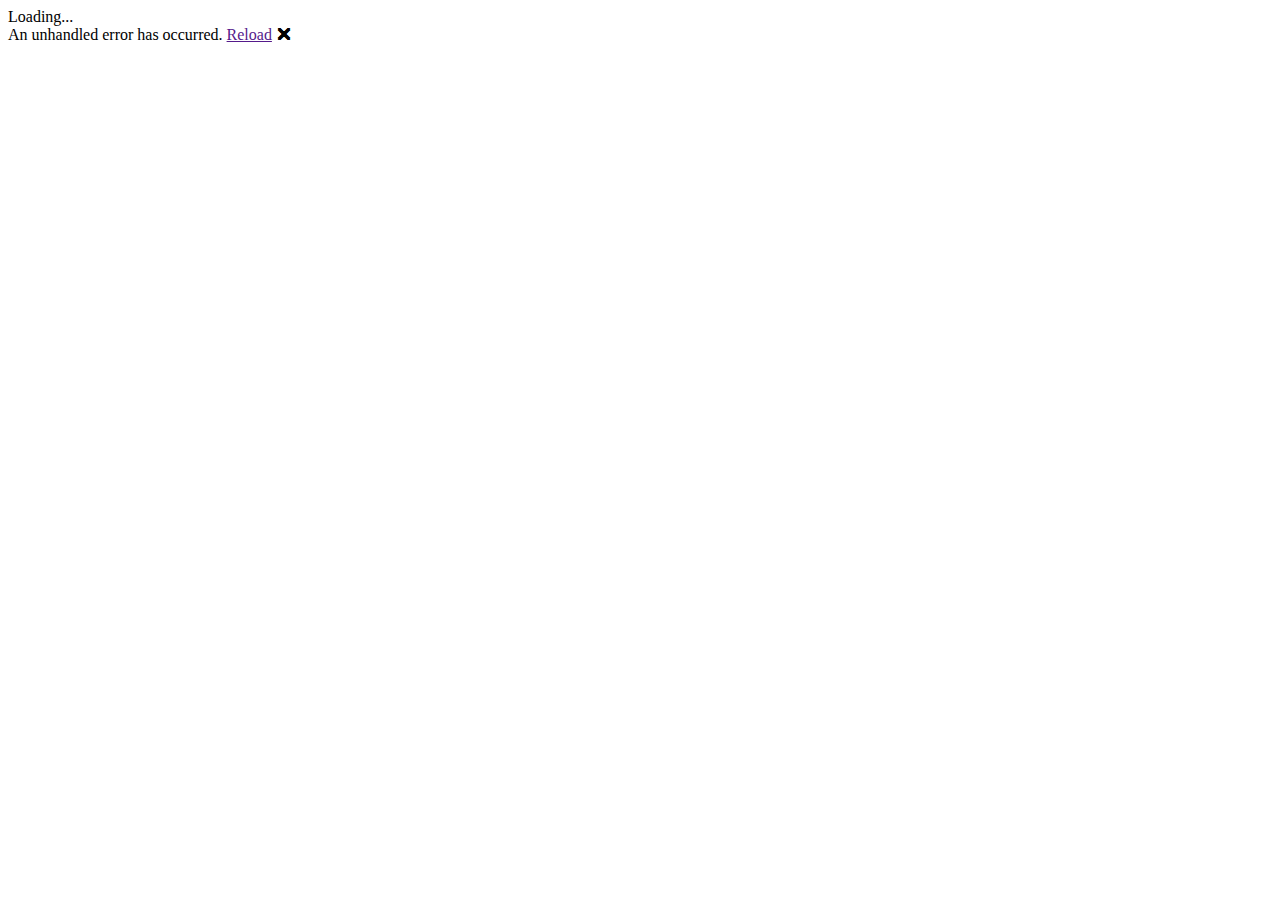
==== index.html @ 3e4ef0d0 "Deploying to gh-pages from  @ ba27b7d07ac1fe0da8a5fcae0c5ec7c4fe1a44c2 🚀" ====
<!DOCTYPE html>
<html>

<head>
    <meta charset="utf-8" />
    <meta name="viewport" content="width=device-width, initial-scale=1.0, maximum-scale=1.0, user-scalable=no" />
    <title>BlazorPwa</title>
    <base href="/BlazorPwa/" />
    <link href="css/bootstrap/bootstrap.min.css" rel="stylesheet" />
    <link href="css/app.css" rel="stylesheet" />
    <link href="BlazorPwa.styles.css" rel="stylesheet" />
    <link href="manifest.json" rel="manifest" />
    <link rel="apple-touch-icon" sizes="512x512" href="icon-512.png" />
</head>

<body>
    <div id="app">Loading...</div>

    <div id="blazor-error-ui">
        An unhandled error has occurred.
        <a href="" class="reload">Reload</a>
        <a class="dismiss">🗙</a>
    </div>
    <script src="_framework/blazor.webassembly.js"></script>
    <script>navigator.serviceWorker.register('service-worker.js');</script>
</body>

</html>
---- css/app.css ----
﻿@import url('open-iconic/font/css/open-iconic-bootstrap.min.css');

html, body {
    font-family: 'Helvetica Neue', Helvetica, Arial, sans-serif;
}

a, .btn-link {
    color: #0366d6;
}

.btn-primary {
    color: #fff;
    background-color: #1b6ec2;
    border-color: #1861ac;
}

.content {
    padding-top: 1.1rem;
}

.valid.modified:not([type=checkbox]) {
    outline: 1px solid #26b050;
}

.invalid {
    outline: 1px solid red;
}

.validation-message {
    color: red;
}

#blazor-error-ui {
    background: lightyellow;
    bottom: 0;
    box-shadow: 0 -1px 2px rgba(0, 0, 0, 0.2);
    display: none;
    left: 0;
    padding: 0.6rem 1.25rem 0.7rem 1.25rem;
    position: fixed;
    width: 100%;
    z-index: 1000;
}

    #blazor-error-ui .dismiss {
        cursor: pointer;
        position: absolute;
        right: 0.75rem;
        top: 0.5rem;
    }
---- BlazorPwa.styles.css ----
/* /Shared/MainLayout.razor.rz.scp.css */
.page[b-vr6xdksc2j] {
    position: relative;
    display: flex;
    flex-direction: column;
}

.main[b-vr6xdksc2j] {
    flex: 1;
}

.sidebar[b-vr6xdksc2j] {
    background-image: linear-gradient(180deg, rgb(5, 39, 103) 0%, #3a0647 70%);
}

.top-row[b-vr6xdksc2j] {
    background-color: #f7f7f7;
    border-bottom: 1px solid #d6d5d5;
    justify-content: flex-end;
    height: 3.5rem;
    display: flex;
    align-items: center;
}

    .top-row[b-vr6xdksc2j]  a, .top-row .btn-link[b-vr6xdksc2j] {
        white-space: nowrap;
        margin-left: 1.5rem;
    }

    .top-row a:first-child[b-vr6xdksc2j] {
        overflow: hidden;
        text-overflow: ellipsis;
    }

@media (max-width: 640.98px) {
    .top-row:not(.auth)[b-vr6xdksc2j] {
        display: none;
    }

    .top-row.auth[b-vr6xdksc2j] {
        justify-content: space-between;
    }

    .top-row a[b-vr6xdksc2j], .top-row .btn-link[b-vr6xdksc2j] {
        margin-left: 0;
    }
}

@media (min-width: 641px) {
    .page[b-vr6xdksc2j] {
        flex-direction: row;
    }

    .sidebar[b-vr6xdksc2j] {
        width: 250px;
        height: 100vh;
        position: sticky;
        top: 0;
    }

    .top-row[b-vr6xdksc2j] {
        position: sticky;
        top: 0;
        z-index: 1;
    }

    .main > div[b-vr6xdksc2j] {
        padding-left: 2rem !important;
        padding-right: 1.5rem !important;
    }
}
/* /Shared/NavMenu.razor.rz.scp.css */
.navbar-toggler[b-0y5d8w8uwb] {
    background-color: rgba(255, 255, 255, 0.1);
}

.top-row[b-0y5d8w8uwb] {
    height: 3.5rem;
    background-color: rgba(0,0,0,0.4);
}

.navbar-brand[b-0y5d8w8uwb] {
    font-size: 1.1rem;
}

.oi[b-0y5d8w8uwb] {
    width: 2rem;
    font-size: 1.1rem;
    vertical-align: text-top;
    top: -2px;
}

.nav-item[b-0y5d8w8uwb] {
    font-size: 0.9rem;
    padding-bottom: 0.5rem;
}

    .nav-item:first-of-type[b-0y5d8w8uwb] {
        padding-top: 1rem;
    }

    .nav-item:last-of-type[b-0y5d8w8uwb] {
        padding-bottom: 1rem;
    }

    .nav-item[b-0y5d8w8uwb]  a {
        color: #d7d7d7;
        border-radius: 4px;
        height: 3rem;
        display: flex;
        align-items: center;
        line-height: 3rem;
    }

.nav-item[b-0y5d8w8uwb]  a.active {
    background-color: rgba(255,255,255,0.25);
    color: white;
}

.nav-item[b-0y5d8w8uwb]  a:hover {
    background-color: rgba(255,255,255,0.1);
    color: white;
}

@media (min-width: 641px) {
    .navbar-toggler[b-0y5d8w8uwb] {
        display: none;
    }

    .collapse[b-0y5d8w8uwb] {
        /* Never collapse the sidebar for wide screens */
        display: block;
    }
}
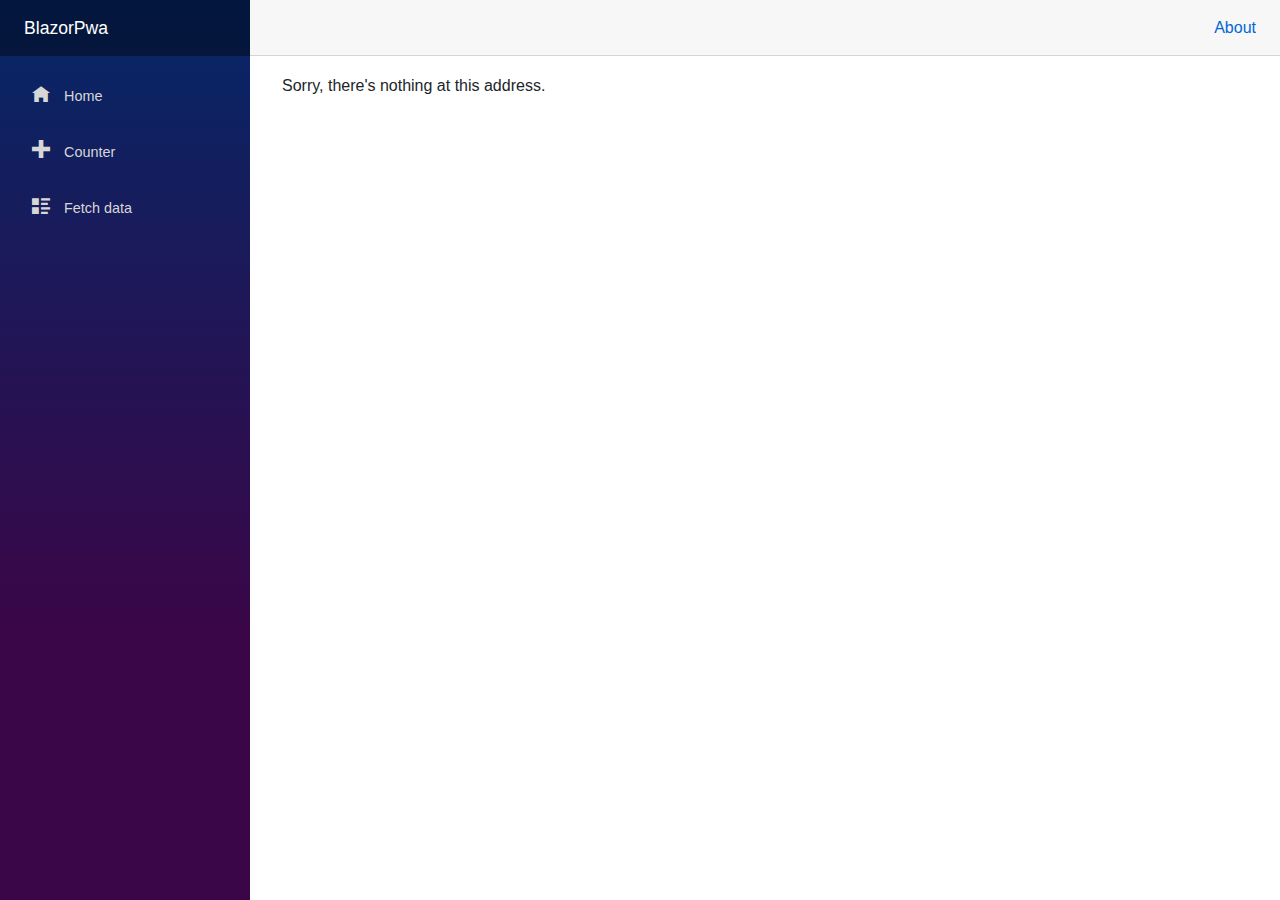
==== commit 32b11838: "Deploying to gh-pages from  @ 7db97275e887fa68b7c07e10dd26d0a07a14e2bf 🚀" ====
--- a/index.html
+++ b/index.html
@@ -1,11 +1,11 @@
-<!DOCTYPE html>
+﻿<!DOCTYPE html>
 <html>
 
 <head>
     <meta charset="utf-8" />
     <meta name="viewport" content="width=device-width, initial-scale=1.0, maximum-scale=1.0, user-scalable=no" />
     <title>BlazorPwa</title>
-    <base href="/BlazorPwa/" />
+    <base href="/BlazorPwa" />
     <link href="css/bootstrap/bootstrap.min.css" rel="stylesheet" />
     <link href="css/app.css" rel="stylesheet" />
     <link href="BlazorPwa.styles.css" rel="stylesheet" />
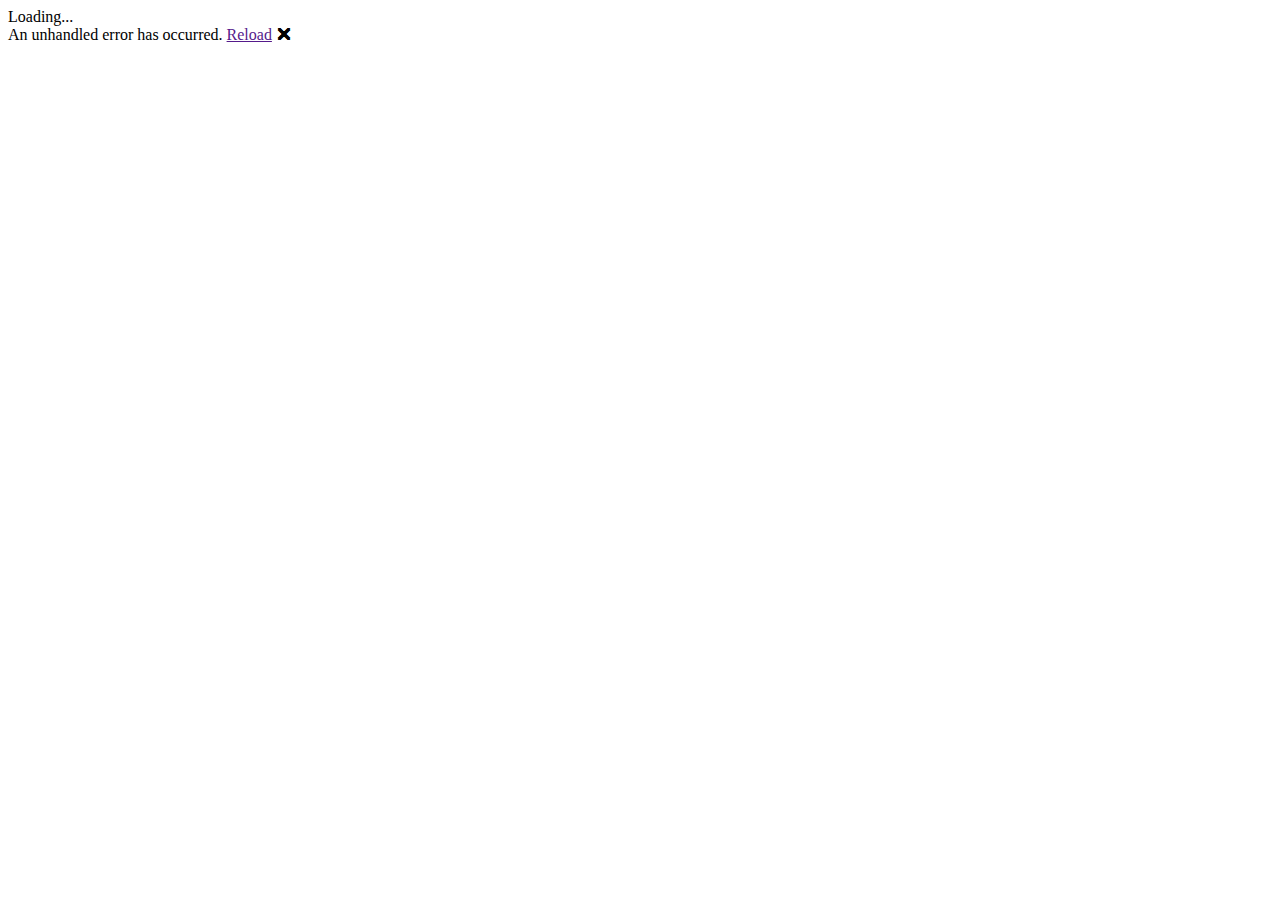
==== commit 3b32bfd2: "Deploying to gh-pages from  @ ab348499b94502869bed87cd26ab2de91cfaa54a 🚀" ====
--- a/index.html
+++ b/index.html
@@ -5,7 +5,7 @@
     <meta charset="utf-8" />
     <meta name="viewport" content="width=device-width, initial-scale=1.0, maximum-scale=1.0, user-scalable=no" />
     <title>BlazorPwa</title>
-    <base href="/BlazorPwa" />
+    <base href="/BlazorPwa/" />
     <link href="css/bootstrap/bootstrap.min.css" rel="stylesheet" />
     <link href="css/app.css" rel="stylesheet" />
     <link href="BlazorPwa.styles.css" rel="stylesheet" />
